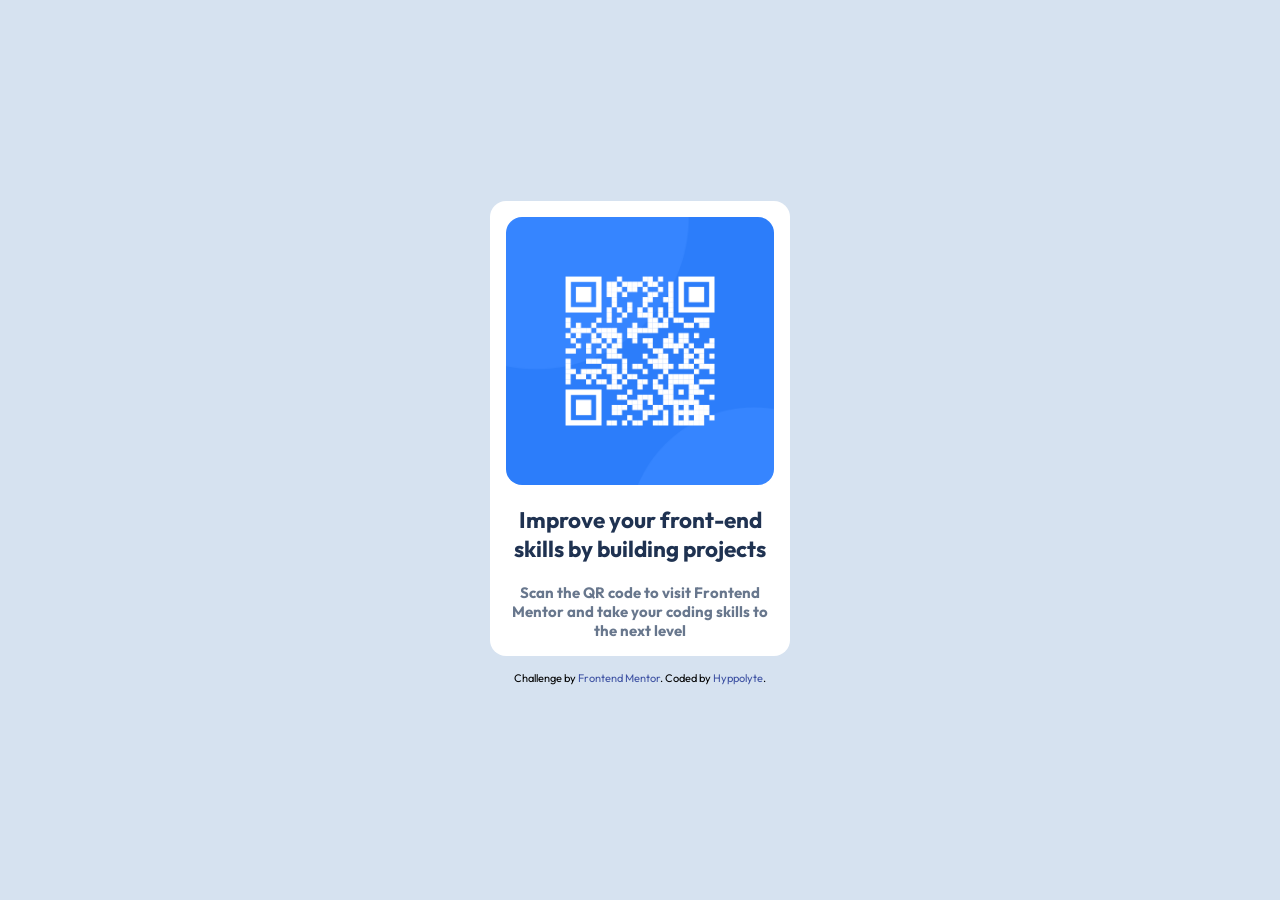
==== qr-code-component-main/qr-code-component-main/index.html @ bc6ef72a "Add files via upload" ====
<!DOCTYPE html>
<html lang="en">
<head>
  <meta charset="UTF-8">
  <meta name="viewport" content="width=device-width, initial-scale=1.0"> <!-- displays site properly based on user's device -->

<link rel="icon" type="image/png" sizes="32x32" href="./images/favicon-32x32.png">
<link rel="preconnect" href="https://fonts.googleapis.com">
<link rel="preconnect" href="https://fonts.gstatic.com" crossorigin>
<link href="https://fonts.googleapis.com/css2?family=Outfit:wght@100..900&display=swap" rel="stylesheet">
<link rel="stylesheet" href="style.css">
  <title>Frontend Mentor | QR code component</title>

  <!-- Feel free to remove these styles or customise in your own stylesheet 👍 -->
  
</head>
<body>

  <main>
  <img src="/qr-code-component-main/qr-code-component-main/images/image-qr-code.png" alt="qr">

  <h2>Improve your front-end skills by building projects</h2>

  <p>Scan the QR code to visit Frontend Mentor and take your coding skills to the next level</p>
  
  </main>
  
  <footer class="attribution">
    Challenge by <a href="https://www.frontendmentor.io?ref=challenge">Frontend Mentor</a>. 
    Coded by <a href="#">Hyppolyte</a>.
  </footer>
</body>
</html>
---- qr-code-component-main/qr-code-component-main/style.css ----
:root{

--White: hsl(0, 0%, 100%);

--Slate-300: hsl(212, 45%, 89%);
--Slate-500: hsl(216, 15%, 48%);
--Slate-900: hsl(218, 44%, 22%);

}

*{
 margin: 0;
 padding: 0;
 box-sizing: border-box;
}



body{
    text-align: center;
    font-family: "Outfit", sans-serif;
    min-height: 100vh;
    display: flex;
    justify-content: center;
    align-items: center;
    flex-direction: column;
    background-color: var(--Slate-300);
    font-size: 15px;
}


main{
    display: flex;
    flex-direction: column;
    justify-content: center;
    align-items: center;
    background-color: var(--White);
    width: 300px;
    padding: 1rem;
    border-radius: 16px;
    gap: 20px;
    font-weight: 700;
}

img{
    object-fit: cover;
    object-fit: center;
    display: block;
    width: 100%;
    border-radius: 16px;
}
h2{
    color: var(--Slate-900);
}
p{
    color: var(--Slate-500);
}
h2, p{
    text-align: center;
}

.attribution { 
    font-size: 0.6875rem; 
    text-align: center; 
    margin: 15px; 
}
.attribution a {
    color: hsl(228, 45%, 44%);
    text-decoration: none;
}
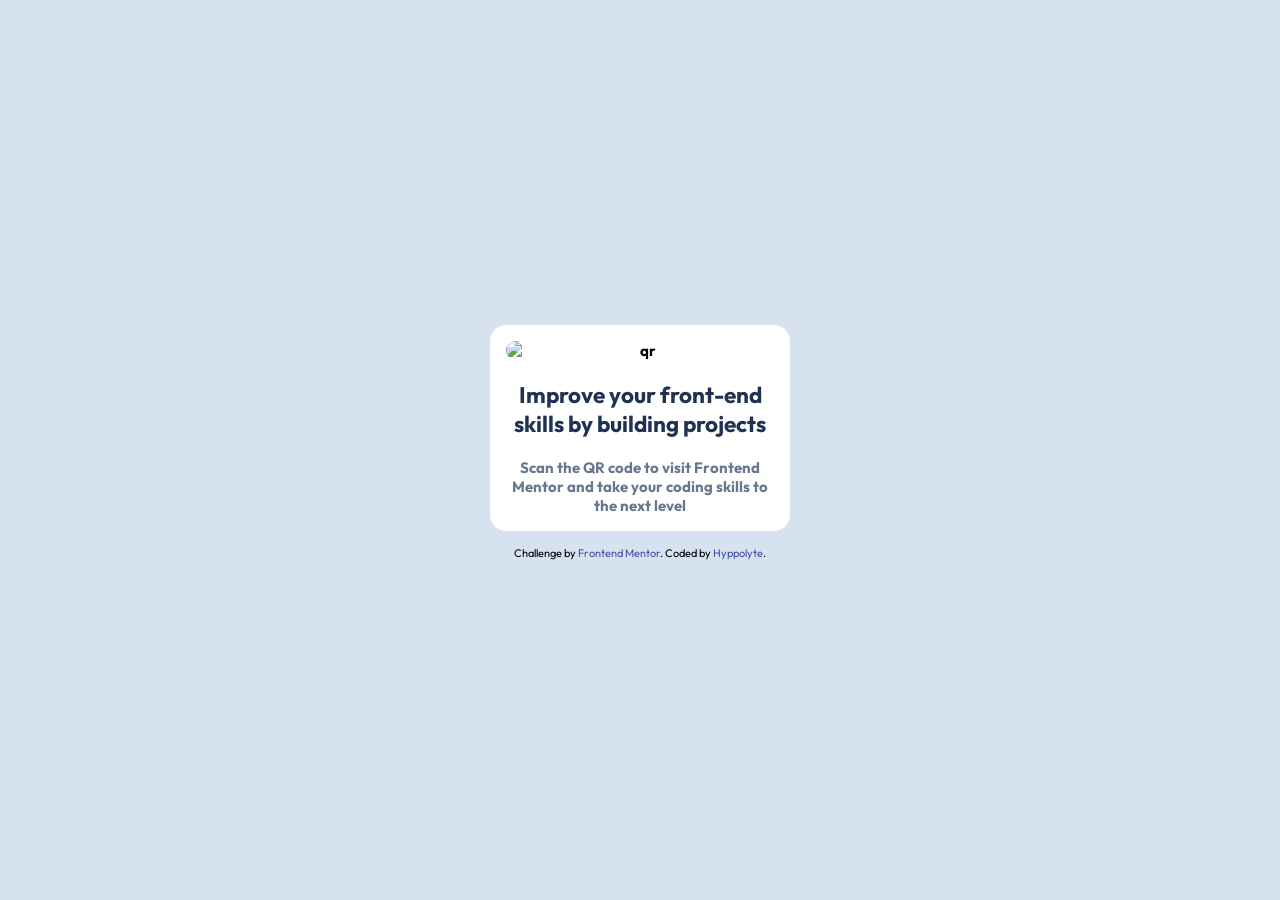
==== commit 2d975f3b: "Fix image source path in index.html" ====
--- a/qr-code-component-main/qr-code-component-main/index.html
+++ b/qr-code-component-main/qr-code-component-main/index.html
@@ -17,7 +17,7 @@
 <body>
 
   <main>
-  <img src="/qr-code-component-main/qr-code-component-main/images/image-qr-code.png" alt="qr">
+  <img src="/images/image-qr-code.png" alt="qr">
 
   <h2>Improve your front-end skills by building projects</h2>
 
@@ -30,4 +30,4 @@
     Coded by <a href="#">Hyppolyte</a>.
   </footer>
 </body>
-</html>+</html>
